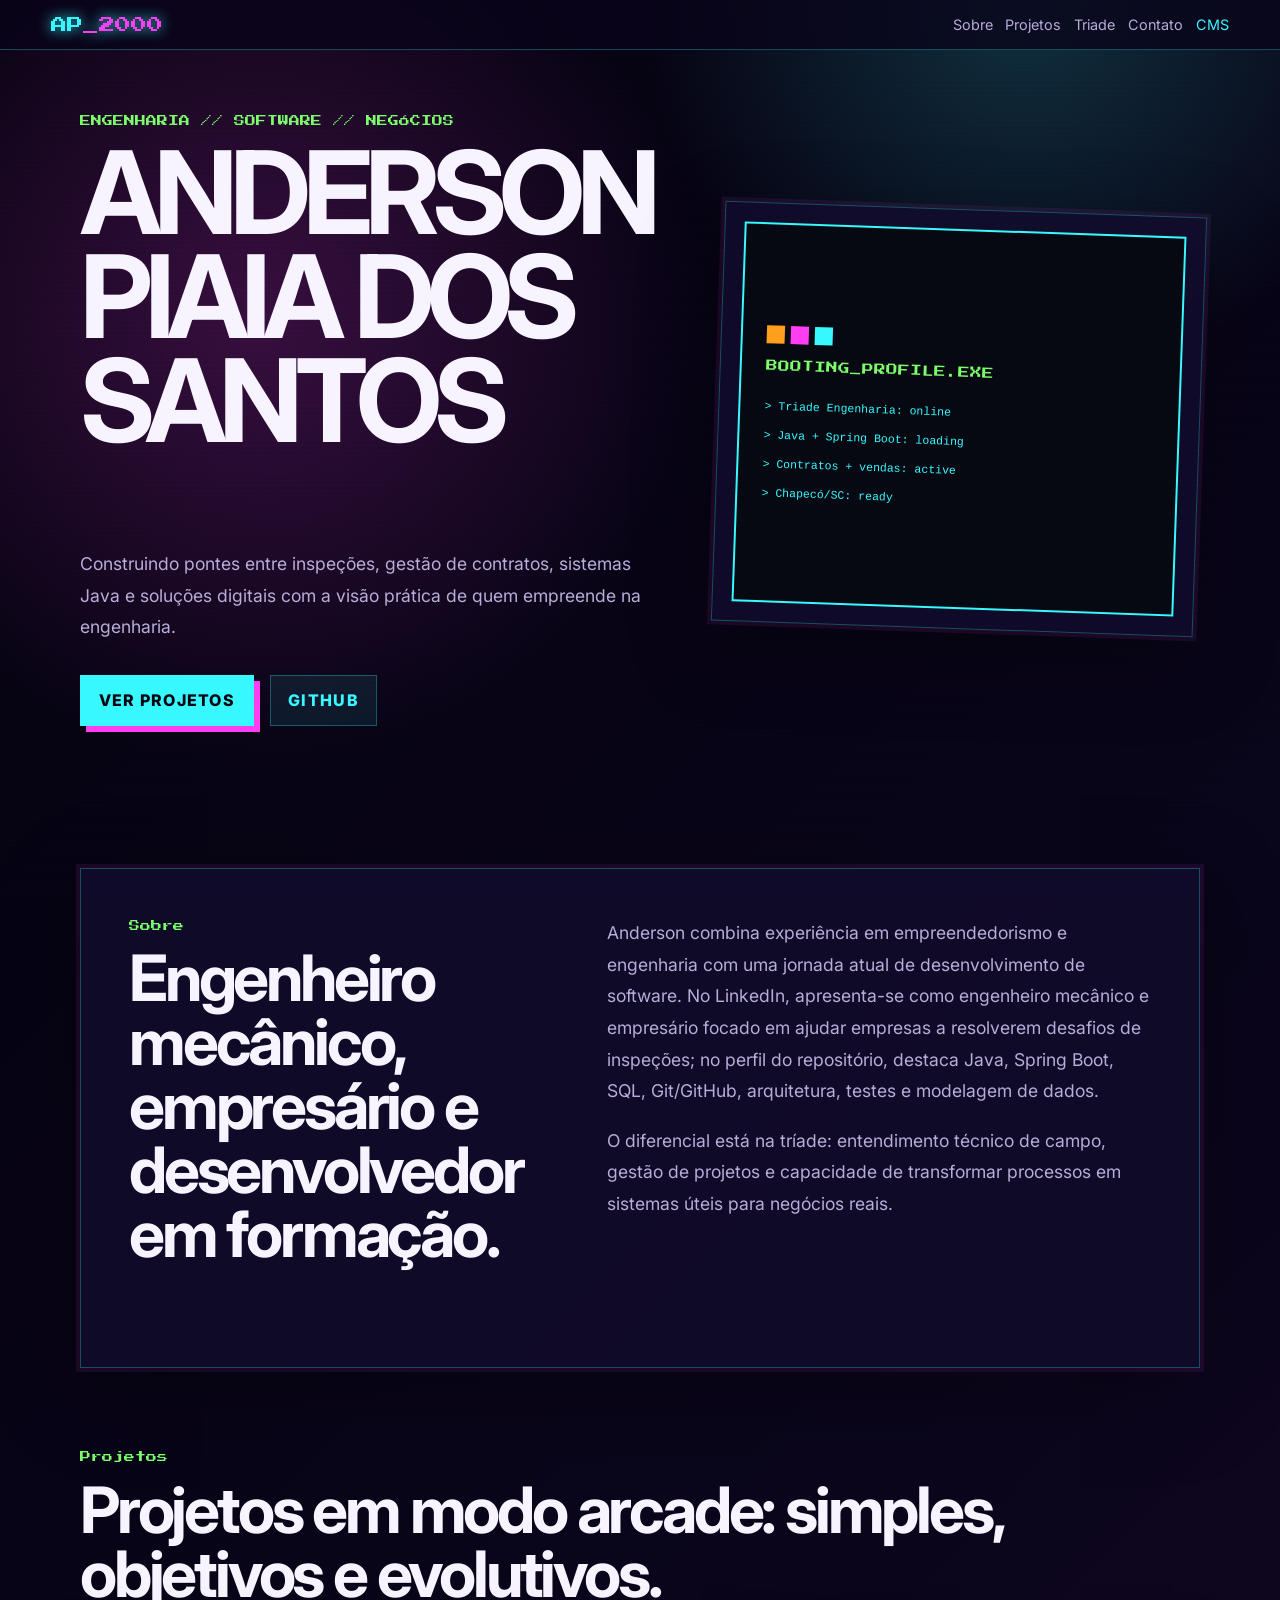
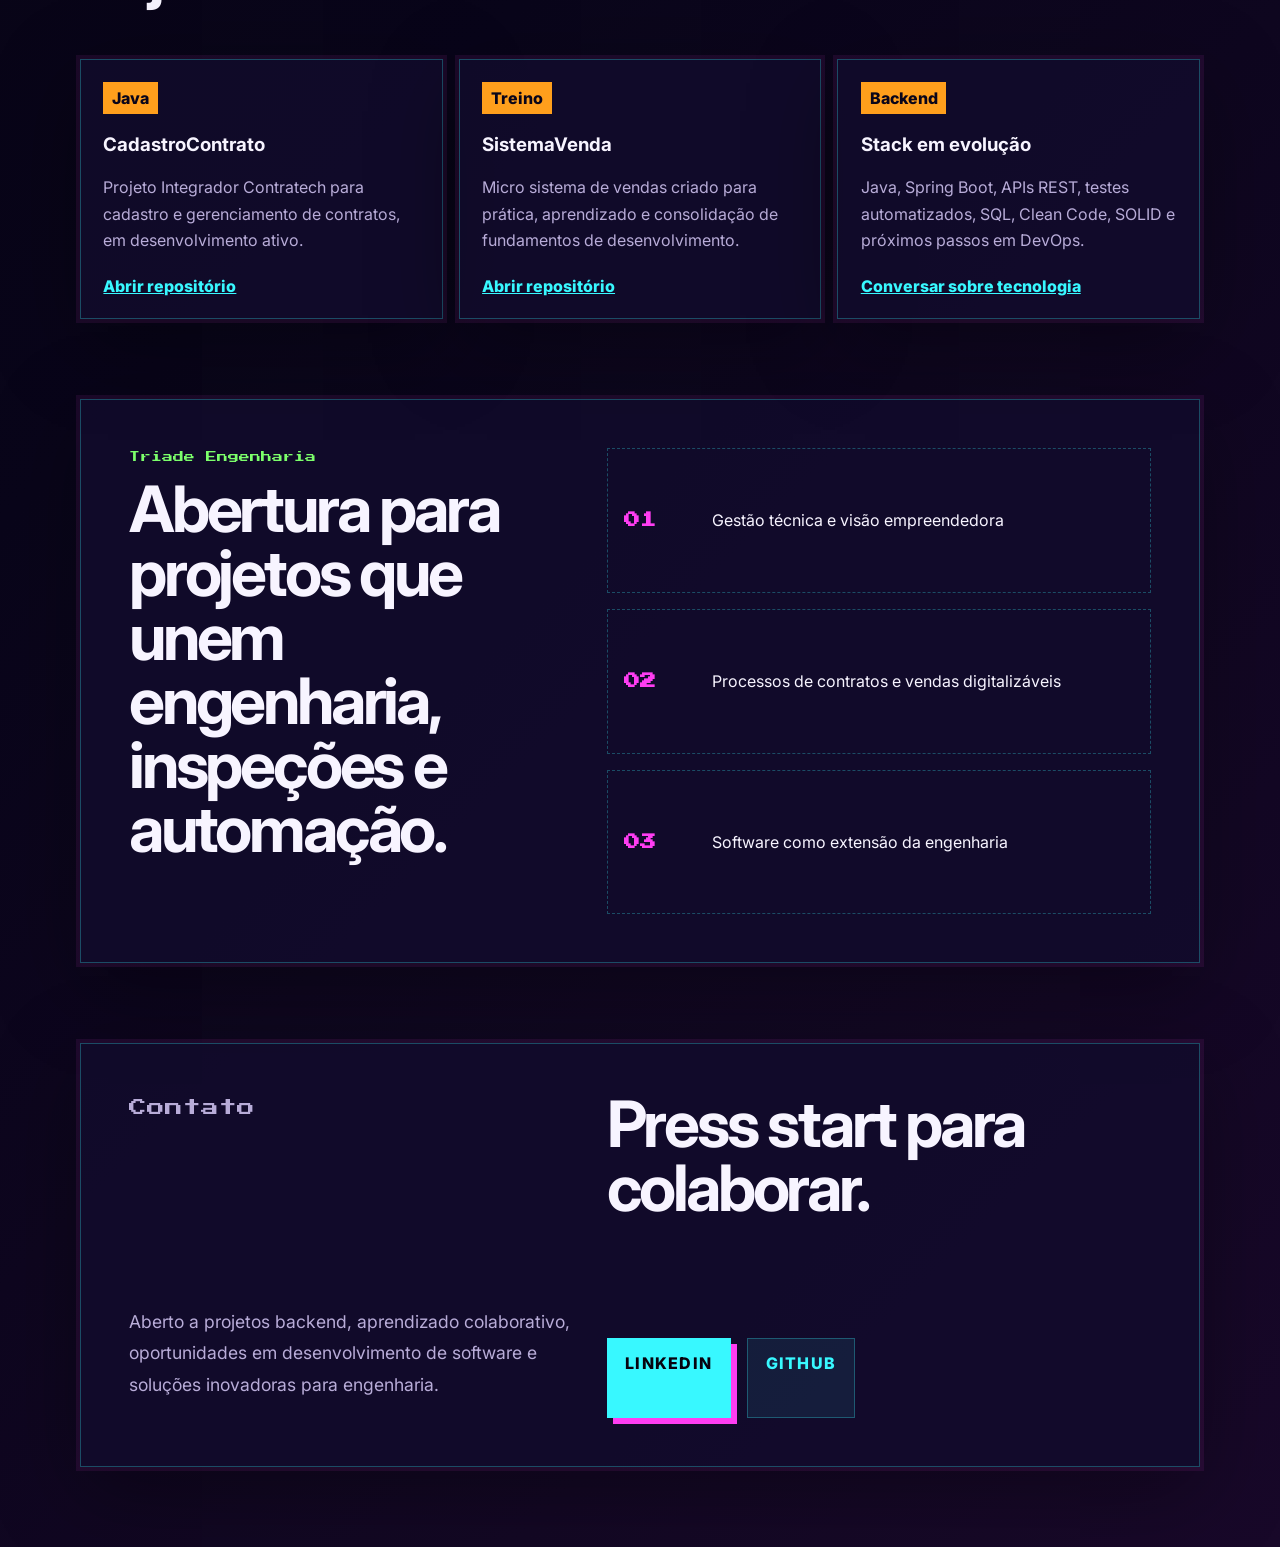
==== index.html @ 6e1485d0 "Create retro profile landing page" ====
<!doctype html>
<html lang="pt-BR">
<head>
  <meta charset="utf-8" />
  <meta name="viewport" content="width=device-width, initial-scale=1" />
  <meta name="description" content="Landing page de Anderson Piaia dos Santos: engenharia, Triade Engenharia, desenvolvimento Java/Spring Boot e projetos de software." />
  <title>Anderson Piaia dos Santos | Engenharia + Software</title>
  <link rel="preconnect" href="https://fonts.googleapis.com">
  <link rel="preconnect" href="https://fonts.gstatic.com" crossorigin>
  <link href="https://fonts.googleapis.com/css2?family=Inter:wght@400;600;700;800&family=Press+Start+2P&display=swap" rel="stylesheet">
  <link rel="stylesheet" href="styles.css" />
</head>
<body>
  <div class="scanlines" aria-hidden="true"></div>
  <header class="site-header">
    <a class="brand" href="#top" aria-label="Início">AP<span>_2000</span></a>
    <nav aria-label="Navegação principal">
      <a href="#sobre">Sobre</a>
      <a href="#projetos">Projetos</a>
      <a href="#triade">Triade</a>
      <a href="#contato">Contato</a>
      <a class="cms-link" href="admin/">CMS</a>
    </nav>
  </header>

  <main id="top">
    <section class="hero" aria-labelledby="hero-title">
      <div class="hero-copy">
        <p class="eyebrow">ENGENHARIA // SOFTWARE // NEGÓCIOS</p>
        <h1 id="hero-title">Anderson Piaia dos Santos</h1>
        <p class="hero-text">Construindo pontes entre inspeções, gestão de contratos, sistemas Java e soluções digitais com a visão prática de quem empreende na engenharia.</p>
        <div class="hero-actions">
          <a class="button primary" href="#projetos">Ver projetos</a>
          <a class="button secondary" href="https://github.com/engpiaia">GitHub</a>
        </div>
      </div>
      <div class="console" role="img" aria-label="Console retrô com status profissional de Anderson">
        <div class="console-screen">
          <span class="pixel-dot"></span>
          <p>BOOTING_PROFILE.EXE</p>
          <code>&gt; Triade Engenharia: online</code>
          <code>&gt; Java + Spring Boot: loading</code>
          <code>&gt; Contratos + vendas: active</code>
          <code>&gt; Chapecó/SC: ready</code>
        </div>
      </div>
    </section>

    <section class="panel about" id="sobre" aria-labelledby="sobre-title">
      <div>
        <p class="section-kicker">Sobre</p>
        <h2 id="sobre-title">Engenheiro mecânico, empresário e desenvolvedor em formação.</h2>
      </div>
      <div class="about-text">
        <p>Anderson combina experiência em empreendedorismo e engenharia com uma jornada atual de desenvolvimento de software. No LinkedIn, apresenta-se como engenheiro mecânico e empresário focado em ajudar empresas a resolverem desafios de inspeções; no perfil do repositório, destaca Java, Spring Boot, SQL, Git/GitHub, arquitetura, testes e modelagem de dados.</p>
        <p>O diferencial está na tríade: entendimento técnico de campo, gestão de projetos e capacidade de transformar processos em sistemas úteis para negócios reais.</p>
      </div>
    </section>

    <section class="grid-section" id="projetos" aria-labelledby="projetos-title">
      <p class="section-kicker">Projetos</p>
      <h2 id="projetos-title">Projetos em modo arcade: simples, objetivos e evolutivos.</h2>
      <div class="cards">
        <article class="card">
          <span class="card-tag">Java</span>
          <h3>CadastroContrato</h3>
          <p>Projeto Integrador Contratech para cadastro e gerenciamento de contratos, em desenvolvimento ativo.</p>
          <a href="https://github.com/engpiaia/CadastroContrato">Abrir repositório</a>
        </article>
        <article class="card">
          <span class="card-tag">Treino</span>
          <h3>SistemaVenda</h3>
          <p>Micro sistema de vendas criado para prática, aprendizado e consolidação de fundamentos de desenvolvimento.</p>
          <a href="https://github.com/engpiaia/SistemaVenda">Abrir repositório</a>
        </article>
        <article class="card">
          <span class="card-tag">Backend</span>
          <h3>Stack em evolução</h3>
          <p>Java, Spring Boot, APIs REST, testes automatizados, SQL, Clean Code, SOLID e próximos passos em DevOps.</p>
          <a href="#contato">Conversar sobre tecnologia</a>
        </article>
      </div>
    </section>

    <section class="panel triade" id="triade" aria-labelledby="triade-title">
      <div>
        <p class="section-kicker">Triade Engenharia</p>
        <h2 id="triade-title">Abertura para projetos que unem engenharia, inspeções e automação.</h2>
      </div>
      <ul class="stats">
        <li><strong>01</strong><span>Gestão técnica e visão empreendedora</span></li>
        <li><strong>02</strong><span>Processos de contratos e vendas digitalizáveis</span></li>
        <li><strong>03</strong><span>Software como extensão da engenharia</span></li>
      </ul>
    </section>

    <section class="contact" id="contato" aria-labelledby="contato-title">
      <p class="section-kicker">Contato</p>
      <h2 id="contato-title">Press start para colaborar.</h2>
      <p>Aberto a projetos backend, aprendizado colaborativo, oportunidades em desenvolvimento de software e soluções inovadoras para engenharia.</p>
      <div class="contact-links">
        <a class="button primary" href="https://www.linkedin.com/in/anderson-piaia-dos-santos/">LinkedIn</a>
        <a class="button secondary" href="https://github.com/engpiaia">GitHub</a>
      </div>
    </section>
  </main>
</body>
</html>
---- styles.css ----
:root {
  --bg: #09051a;
  --panel: rgba(18, 12, 44, 0.82);
  --cyan: #38f8ff;
  --pink: #ff3df2;
  --orange: #ff9f1c;
  --green: #7cff6b;
  --text: #f7f4ff;
  --muted: #b8acd8;
  --line: rgba(56, 248, 255, 0.28);
}
* { box-sizing: border-box; }
html { scroll-behavior: smooth; }
body {
  margin: 0;
  color: var(--text);
  font-family: Inter, system-ui, sans-serif;
  background:
    radial-gradient(circle at 20% 10%, rgba(255, 61, 242, 0.2), transparent 28rem),
    radial-gradient(circle at 80% 0%, rgba(56, 248, 255, 0.18), transparent 24rem),
    linear-gradient(135deg, #05020f 0%, var(--bg) 48%, #180829 100%);
  min-height: 100vh;
}
a { color: inherit; }
.scanlines {
  pointer-events: none;
  position: fixed;
  inset: 0;
  z-index: 3;
  background: repeating-linear-gradient(to bottom, rgba(255,255,255,.035) 0 1px, transparent 1px 5px);
  mix-blend-mode: overlay;
}
.site-header {
  position: sticky;
  top: 0;
  z-index: 5;
  display: flex;
  justify-content: space-between;
  gap: 1rem;
  align-items: center;
  padding: 1rem clamp(1rem, 4vw, 4rem);
  border-bottom: 1px solid var(--line);
  background: rgba(9, 5, 26, .78);
  backdrop-filter: blur(14px);
}
.brand, .section-kicker, .eyebrow { font-family: 'Press Start 2P', monospace; }
.brand { text-decoration: none; color: var(--cyan); text-shadow: 0 0 14px var(--cyan); }
.brand span { color: var(--pink); }
nav { display: flex; flex-wrap: wrap; gap: .8rem; font-size: .9rem; }
nav a { text-decoration: none; color: var(--muted); }
nav a:hover, .cms-link { color: var(--cyan); }
main { width: min(1120px, calc(100% - 2rem)); margin: 0 auto; }
.hero { min-height: 82vh; display: grid; grid-template-columns: 1.1fr .9fr; gap: 3rem; align-items: center; }
.eyebrow, .section-kicker { color: var(--green); font-size: .68rem; line-height: 1.7; }
h1, h2, h3, p { margin-top: 0; }
h1 { font-size: clamp(3rem, 9vw, 7.5rem); line-height: .9; letter-spacing: -.07em; text-transform: uppercase; }
h2 { font-size: clamp(2rem, 5vw, 4rem); line-height: 1; letter-spacing: -.05em; }
.hero-text, .about-text, .contact p { color: var(--muted); font-size: 1.1rem; line-height: 1.8; }
.hero-actions, .contact-links { display: flex; flex-wrap: wrap; gap: 1rem; margin-top: 2rem; }
.button { padding: .9rem 1.1rem; border: 1px solid var(--line); text-decoration: none; font-weight: 800; text-transform: uppercase; letter-spacing: .08em; }
.primary { color: #07030f; background: var(--cyan); box-shadow: 6px 6px 0 var(--pink); }
.secondary { color: var(--cyan); background: rgba(56,248,255,.08); }
.console, .panel, .card, .contact { border: 1px solid var(--line); background: var(--panel); box-shadow: 0 0 0 4px rgba(255,61,242,.08), 0 24px 80px rgba(0,0,0,.35); }
.console { padding: 1.2rem; transform: rotate(2deg); }
.console-screen { min-height: 380px; padding: 1.5rem; border: 2px solid var(--cyan); background: #060911; display: grid; align-content: center; gap: 1rem; font-family: 'Press Start 2P', monospace; font-size: .72rem; color: var(--green); }
.pixel-dot { width: 18px; height: 18px; background: var(--orange); box-shadow: 24px 0 var(--pink), 48px 0 var(--cyan); }
code { color: var(--cyan); }
.panel, .contact { margin: 5rem 0; padding: clamp(1.5rem, 4vw, 3rem); display: grid; grid-template-columns: .9fr 1.1fr; gap: 2rem; }
.grid-section { margin: 5rem 0; }
.cards { display: grid; grid-template-columns: repeat(3, 1fr); gap: 1rem; margin-top: 2rem; }
.card { padding: 1.4rem; min-height: 260px; display: flex; flex-direction: column; }
.card-tag { width: max-content; color: #09051a; background: var(--orange); padding: .35rem .55rem; font-weight: 800; margin-bottom: 1.2rem; }
.card p { color: var(--muted); line-height: 1.65; }
.card a { margin-top: auto; color: var(--cyan); font-weight: 800; }
.stats { list-style: none; padding: 0; margin: 0; display: grid; gap: 1rem; }
.stats li { display: grid; grid-template-columns: 72px 1fr; gap: 1rem; align-items: center; padding: 1rem; border: 1px dashed var(--line); }
.stats strong { font-family: 'Press Start 2P', monospace; color: var(--pink); }
@media (max-width: 820px) {
  .hero, .panel, .cards, .contact { grid-template-columns: 1fr; }
  .hero { padding-top: 3rem; }
  .site-header { align-items: flex-start; flex-direction: column; }
  .console { transform: none; }
}
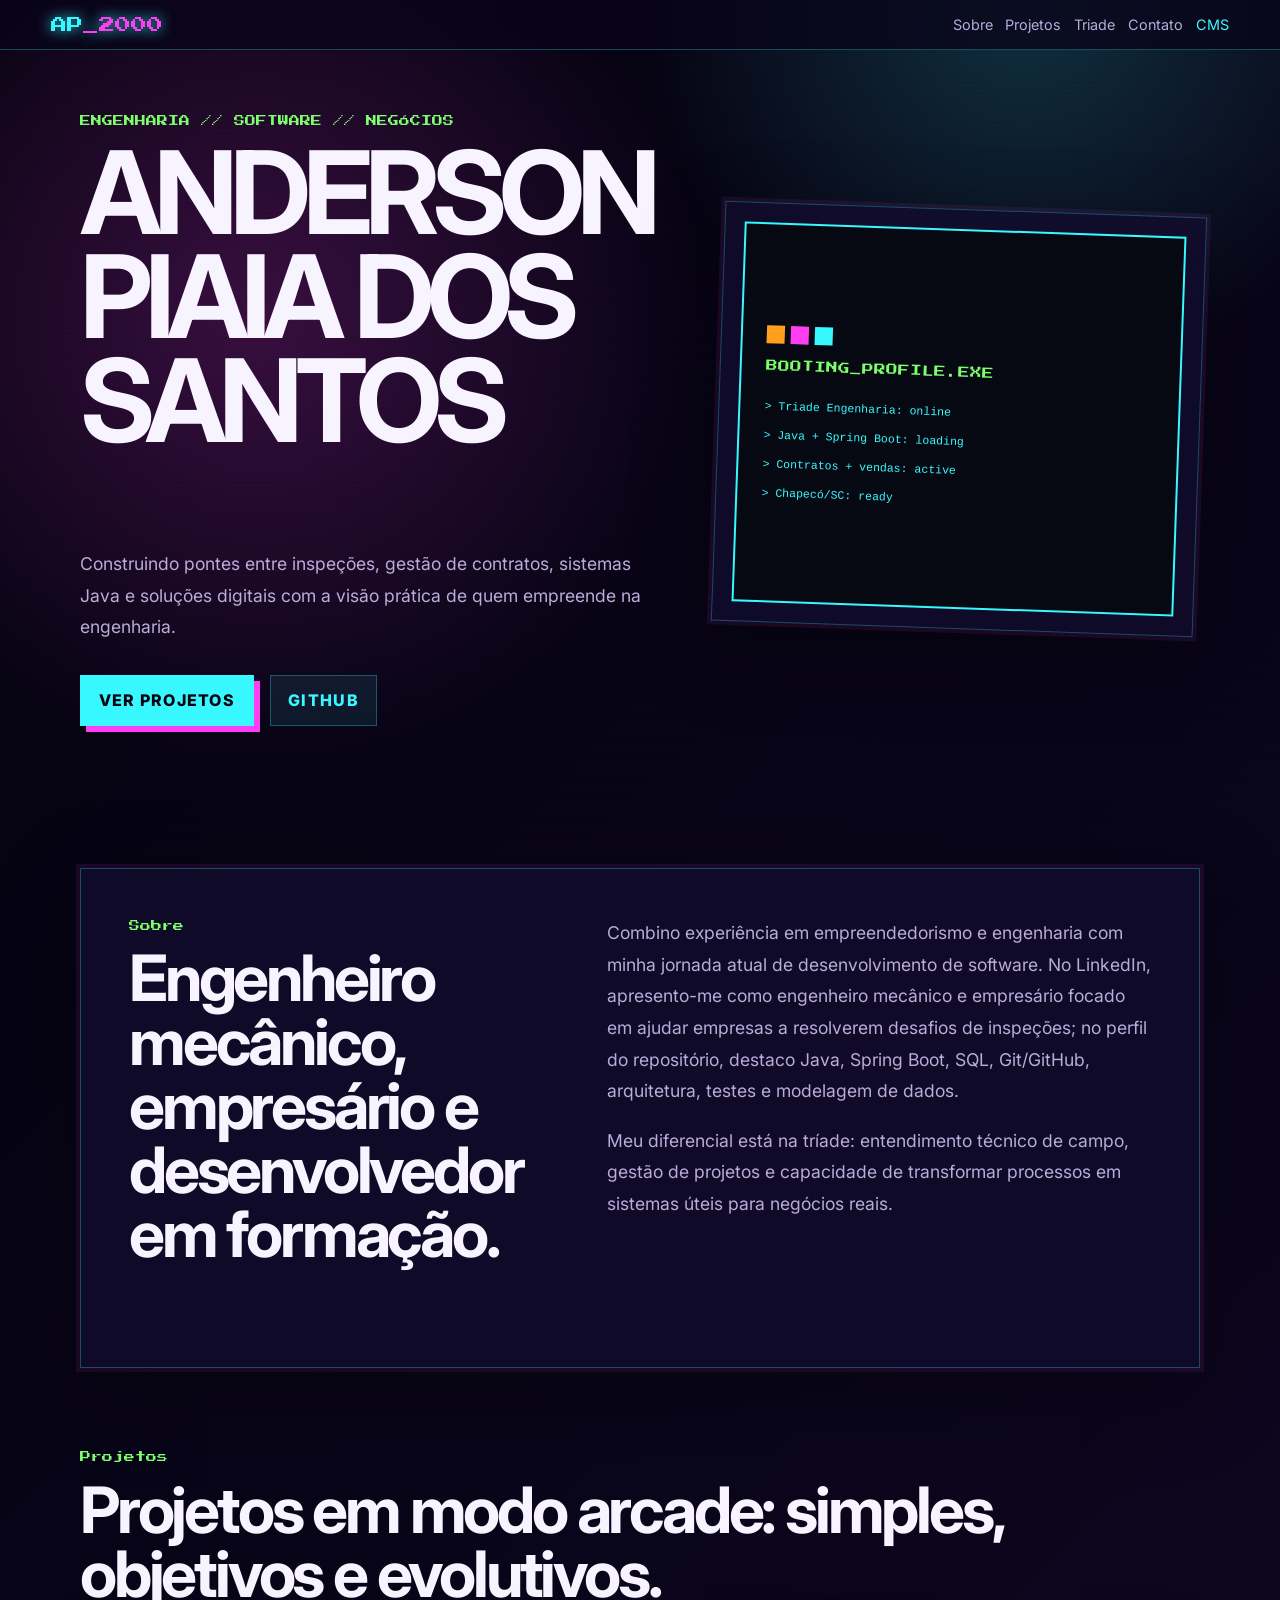
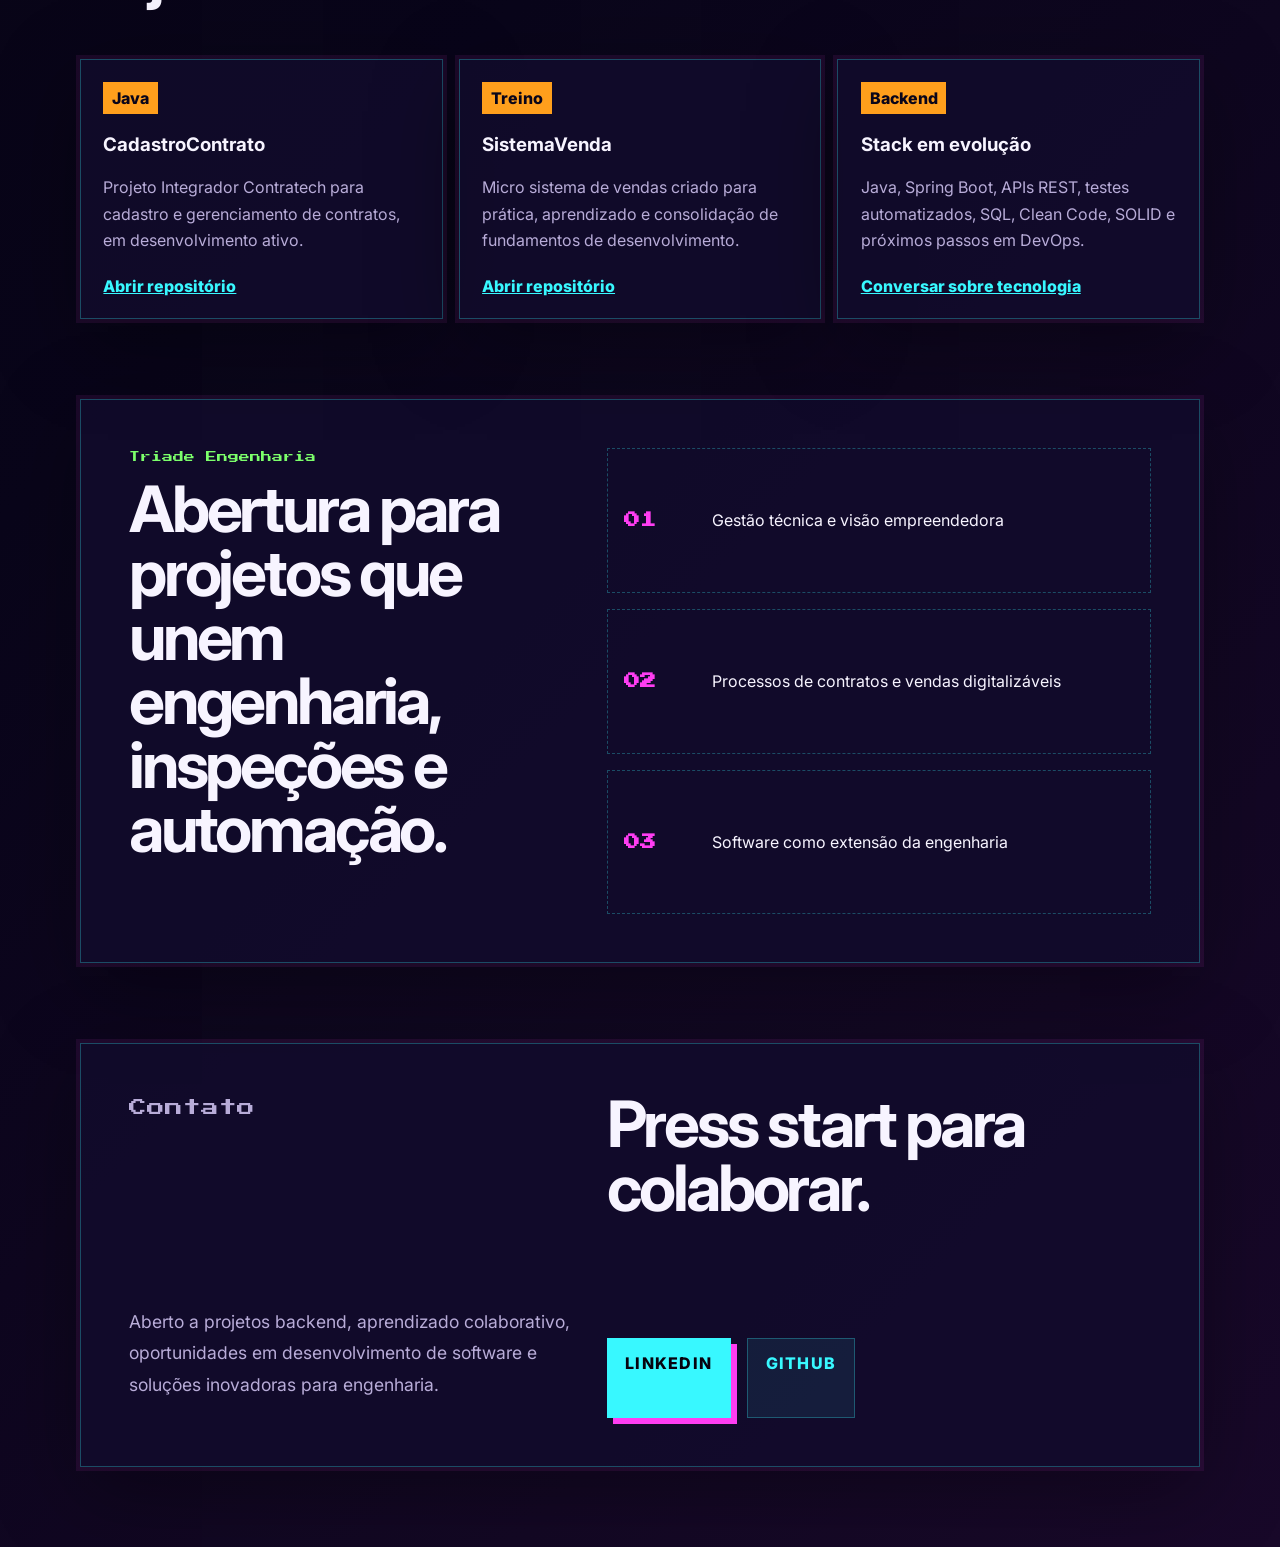
==== commit 4ec8166c: "Reescreve seção sobre em primeira pessoa" ====
--- a/index.html
+++ b/index.html
@@ -52,8 +52,8 @@
         <h2 id="sobre-title">Engenheiro mecânico, empresário e desenvolvedor em formação.</h2>
       </div>
       <div class="about-text">
-        <p>Anderson combina experiência em empreendedorismo e engenharia com uma jornada atual de desenvolvimento de software. No LinkedIn, apresenta-se como engenheiro mecânico e empresário focado em ajudar empresas a resolverem desafios de inspeções; no perfil do repositório, destaca Java, Spring Boot, SQL, Git/GitHub, arquitetura, testes e modelagem de dados.</p>
-        <p>O diferencial está na tríade: entendimento técnico de campo, gestão de projetos e capacidade de transformar processos em sistemas úteis para negócios reais.</p>
+        <p>Combino experiência em empreendedorismo e engenharia com minha jornada atual de desenvolvimento de software. No LinkedIn, apresento-me como engenheiro mecânico e empresário focado em ajudar empresas a resolverem desafios de inspeções; no perfil do repositório, destaco Java, Spring Boot, SQL, Git/GitHub, arquitetura, testes e modelagem de dados.</p>
+        <p>Meu diferencial está na tríade: entendimento técnico de campo, gestão de projetos e capacidade de transformar processos em sistemas úteis para negócios reais.</p>
       </div>
     </section>
 
